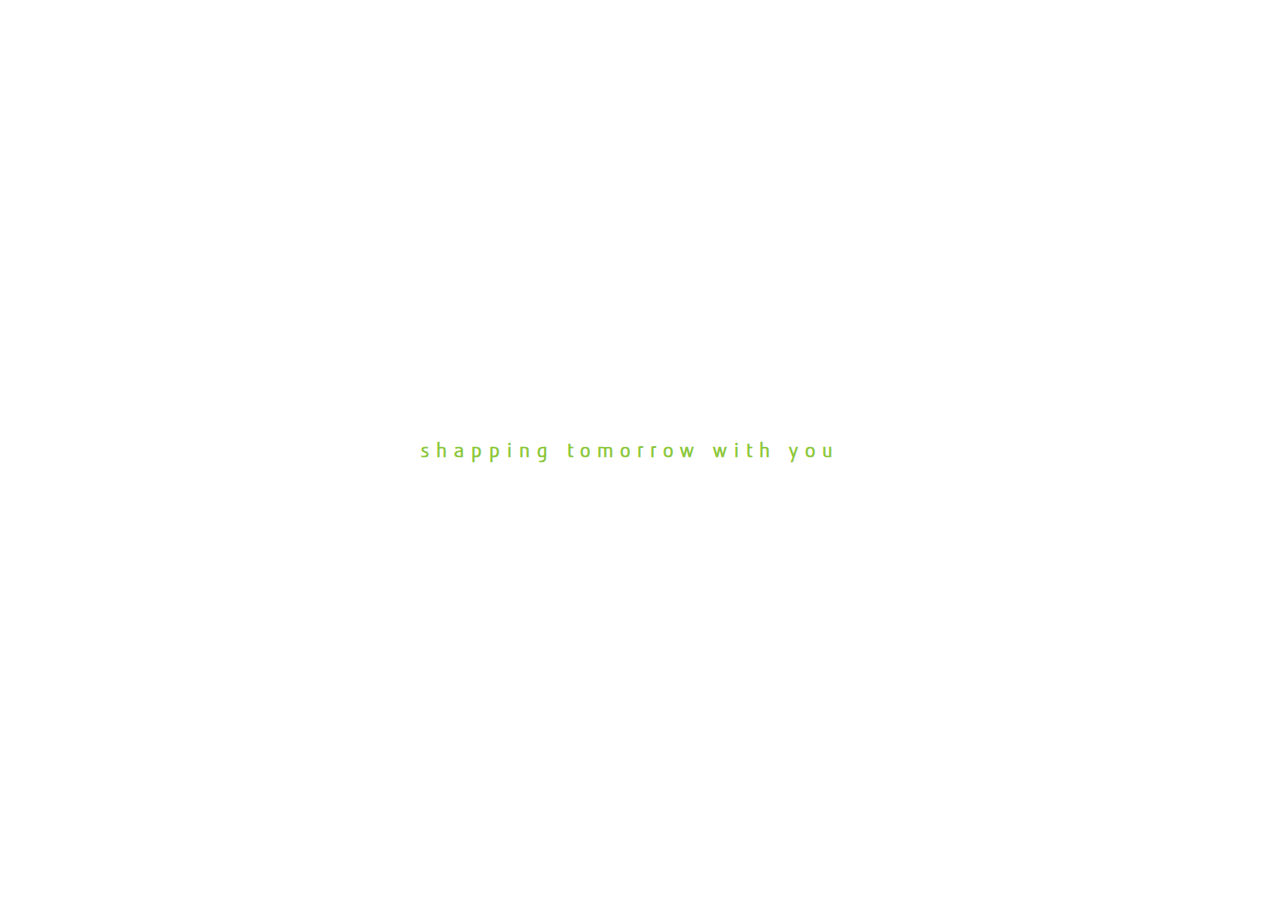
==== index.html @ 18d4a49b "first commit" ====
<!DOCTYPE html>
<html lang="en">

<head>
    <meta charset="UTF-8">
    <meta http-equiv="X-UA-Compatible" content="IE=edge">
    <meta name="viewport" content="width=device-width, initial-scale=1.0">

    <title>Document</title>

    <link rel="stylesheet" href="./main.css">

    <!-- For Smooth transitions 
    ================================================== -->
    <link rel="stylesheet" href="./transitions.css">

    <!-- Jump to main site
    ================================================== -->
    <script type="text/javascript">
        var url = './KnowledgeBase/index.html';
        var delay = 4;
        var d = delay * 1000;
        window.setTimeout('parent.location.replace(url)', d);
    </script>

</head>

<body>
    <div class="banner-area site-content">
        <div class="content-area">
            <div class="content">
                <h1>shapping tomorrow with you</h1>
            </div>
        </div>
    </div>
</body>

</html>
---- main.css ----
* {
    margin: 0;
    padding: 0;
    box-sizing: border-box;
}

@font-face {
    src: url(/font/FujitsuSansLight.ttf);
    font-family: "FujitsuSansLight";
}


body {
    font-family: "FujitsuSansLight";
    background-color: #FFF;

}


/*INTRO Screen*/

.wrapper {
    position: absolute;
    top: 50%;
    left: 50%;
    transform: translate(-50%, -50%);
    font-weight: lighter;
    font-size: 40px;

}

.welcome-section {
    position: absolute;
    width: 100%;
    height: 100%;
    top: 0;
    left: 0;
    background: #fff;
    overflow: hidden;
}

.content-wrap {
    position: absolute;
    top: 50%;
    left: 50%;
    transform: translate(-50%, -50%);
}

.fly-in-text {
    list-style: none;
    text-align: center;
}

.content-area .content h1 {
    display: inline-block;
    margin-right: 20px;
    color: #8BC73B;
    opacity: 1;
    transition: all 3s ease;
    list-style: none;
    text-align: center;
    letter-spacing: 7px
}



@media (min-width: 350px) {
    .fly-in-text {
        font-size: 2vw;
    }
}


@media (min-width: 1000px) {
    .fly-in-text {
        font-size: 1vw;
    }
}

@media (min-width: 1200px) {
    .fly-in-text {
        font-size: 2vw;
    }
}


.fly-in-text li {
    display: inline-block;
    margin-right: 20px;
    font-size: 2em;
    color: #ff0000;
    opacity: 1;
    transition: all 3s ease;
}




.fly-in-text li:nth-child(7) {
    margin-right: 0;
}


.enter-button {
    display: block;
    text-align: center;
    font-size: 2em;
    text-decoration: none;
    color: white;
    opacity: 1;
    margin-top: 66px;
    transition: all 1s ease 3s;
}

.content-hidden .fly-in-text li {
    opacity: 0;
}

.content-hidden .fly-in-text li:nth-child(1) {
    transform: translate3d(-90px, 0, 0);
}

.content-hidden .fly-in-text li:nth-child(2) {
    transform: translate3d(-60px, 0, 0);
}

.content-hidden .fly-in-text li:nth-child(3) {
    transform: translate3d(-30px, 0, 0);
}

.content-hidden .fly-in-text li:nth-child(4) {
    transform: translate3d(0px, 0, 0);
}

.content-hidden .fly-in-text li:nth-child(5) {
    transform: translate3d(30px, 0, 0);
}

.content-hidden .fly-in-text li:nth-child(6) {
    transform: translate3d(60px, 0, 0);
}

.content-hidden .fly-in-text li:nth-child(7) {
    transform: translate3d(90px, 0, 0);
}

.content-hidden .enter-button {
    opacity: 0;
    transform: translate3d(0, -30px, 0);
}



.banner-area {
    width: 100%;
    height: 100vh;
    background: white;
    background-size: cover;
}

/*INTRO Screen End*/




/*SLOGAN Screen*/
.content-area {
    height: 100%;
    display: flex;
    justify-content: center;
    align-items: center;
}

.content {
    text-align: center;
}

.content h1 {
    font-size: 20px;
    color: black;
}

.content .btn {
    border: white;
    outline: none;
    padding: 25px 25px;
    margin-top: 100px;
    border-radius: 50%;
    color: white;
    font-size: 18px;
    cursor: pointer;
    color: #000;
}


/*SLOGAN Screen End*/
---- transitions.css ----
.site-content {
    animation: transitionIn 0.75s;
}

@keyframes transitionIn {
    from {
        opacity: 0;
        transform: rotateX(-10px);
    }

    to {
        opacity: 1;
        transform: rotateX(0);
    }
}
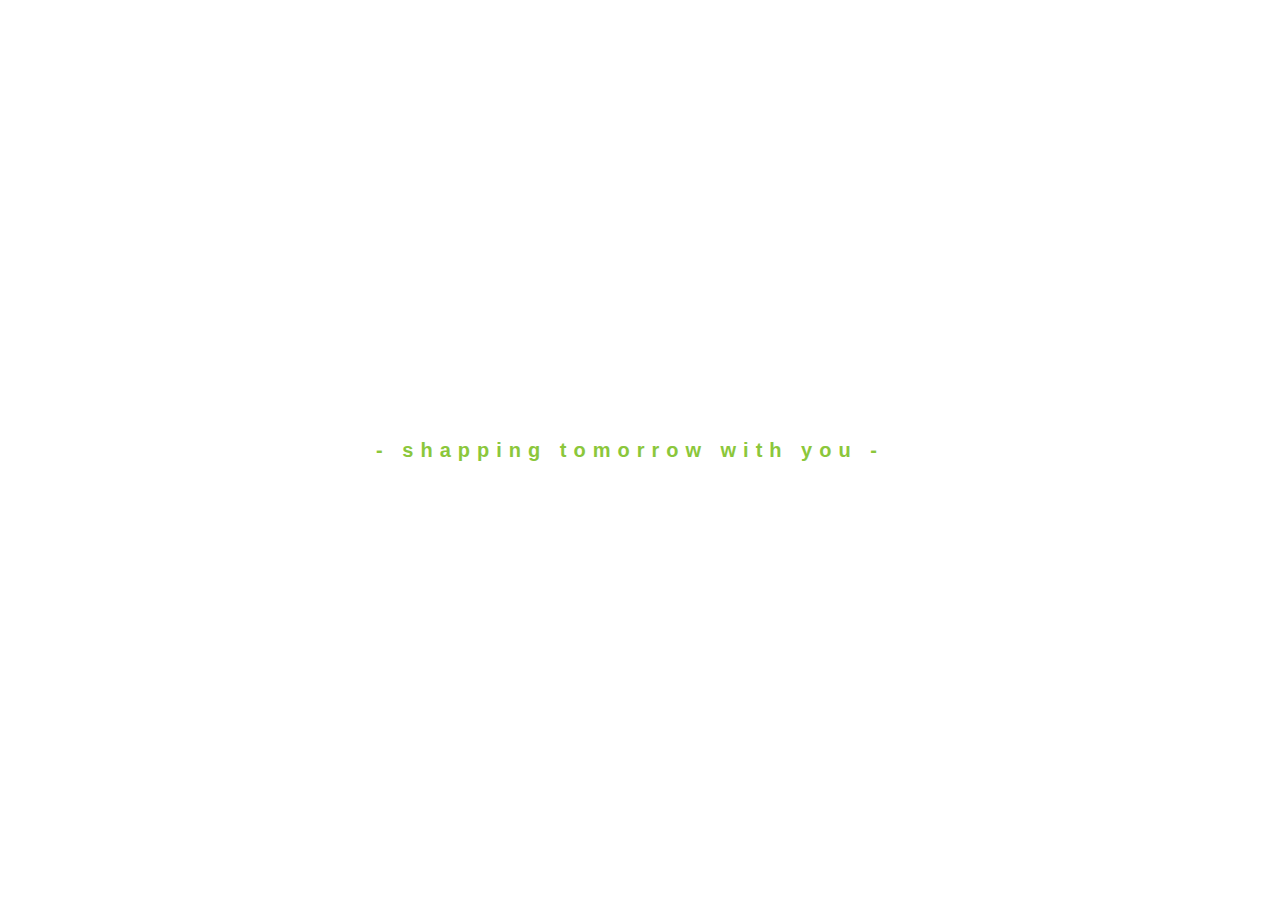
==== commit 03b83eb2: "Intro correcção fonte" ====
--- a/index.html
+++ b/index.html
@@ -29,10 +29,8 @@
     <div class="banner-area site-content">
         <div class="content-area">
             <div class="content">
-                <h1>shapping tomorrow with you</h1>
+                <h1>- shapping tomorrow with you -</h1>
             </div>
         </div>
     </div>
-</body>
-
-</html>+</body>--- a/main.css
+++ b/main.css
@@ -4,17 +4,14 @@
     box-sizing: border-box;
 }
 
-@font-face {
-    src: url(/font/FujitsuSansLight.ttf);
-    font-family: "FujitsuSansLight";
-}
-
+@import url('https://fonts.googleapis.com/css2?family=Open+Sans&display=swap');
 
 body {
-    font-family: "FujitsuSansLight";
+    font-family: 'Open Sans', sans-serif;
     background-color: #FFF;
 
 }
+
 
 
 /*INTRO Screen*/
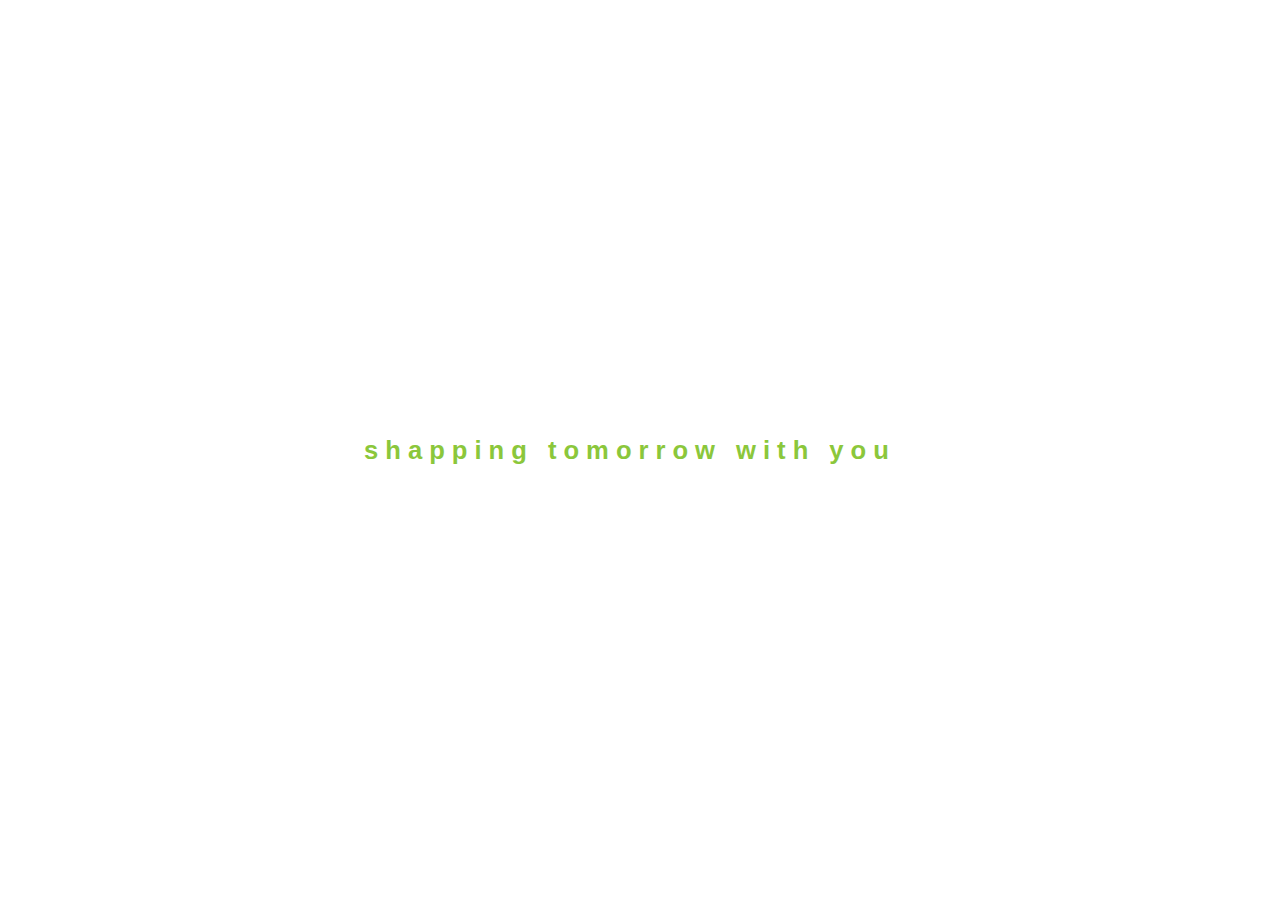
==== commit 17c5d97f: "Correcção da Intro - Fonte" ====
--- a/index.html
+++ b/index.html
@@ -29,7 +29,7 @@
     <div class="banner-area site-content">
         <div class="content-area">
             <div class="content">
-                <h1>- shapping tomorrow with you -</h1>
+                <h1>shapping tomorrow with you</h1>
             </div>
         </div>
     </div>
--- a/main.css
+++ b/main.css
@@ -62,20 +62,20 @@
 
 
 @media (min-width: 350px) {
-    .fly-in-text {
-        font-size: 2vw;
+    .content-area .content h1 {
+        font-size: 3vw;
     }
 }
 
 
 @media (min-width: 1000px) {
-    .fly-in-text {
-        font-size: 1vw;
+    .content-area .content h1 {
+        font-size: 2vw;
     }
 }
 
 @media (min-width: 1200px) {
-    .fly-in-text {
+    .content-area .content h1 {
         font-size: 2vw;
     }
 }
